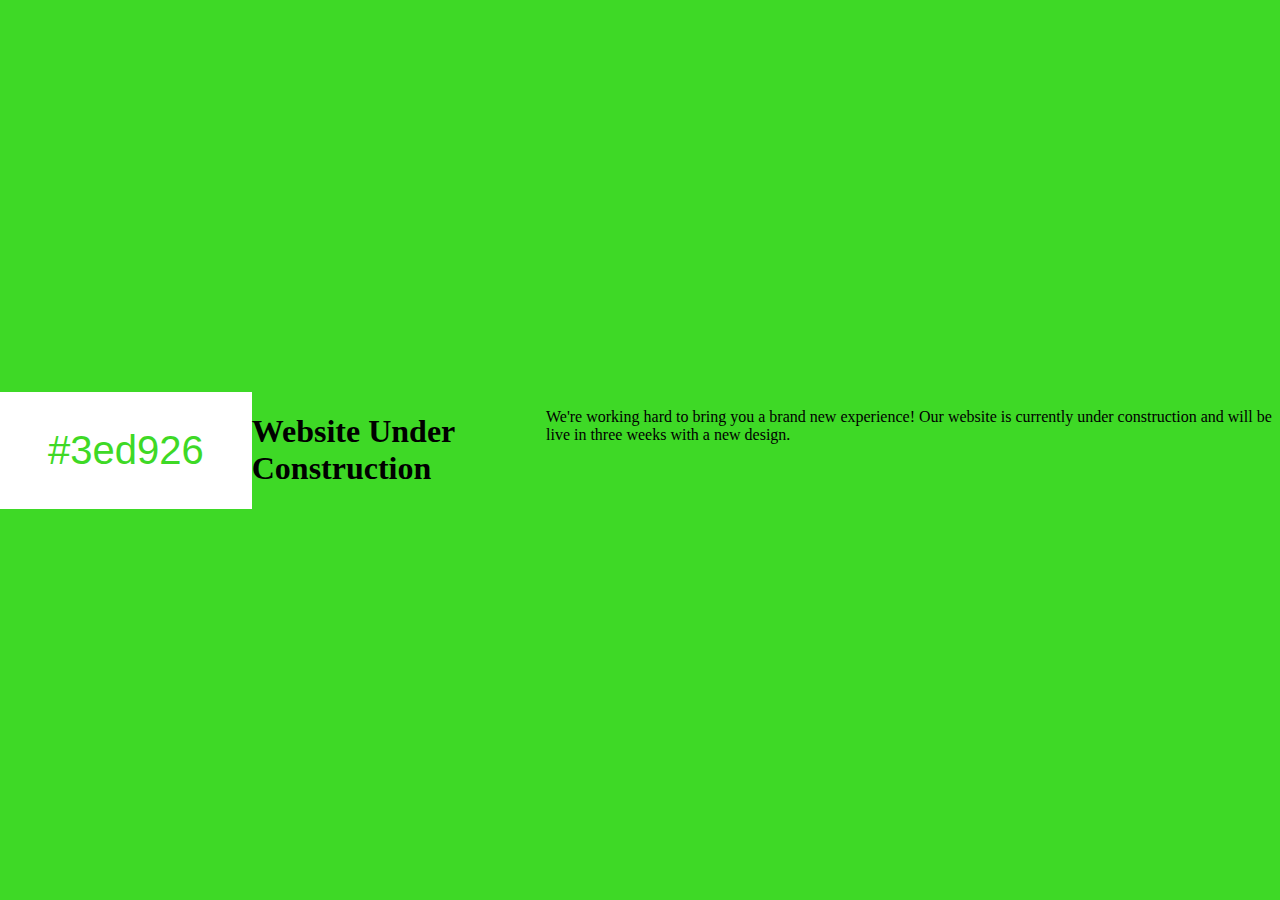
==== index.html @ 2e866cc5 "Update index.html" ====
<!DOCTYPE html>
<html lang="en">

<head>
    <meta charset="UTF-8">
    <meta name="viewport" content="width=device-width, initial-scale=1.0">
    <meta http-equiv="X-UA-Compatible" content="ie=edge">
    <title>#000000</title>
    <link type="image/x-icon" rel="shortcut icon" href="[data-uri]">
    <style>
        :root {
            --color: #000000;
            --color-transparent: #00000022;
        }

        ::selection {
            background: var(--color-transparent);
        }

        html,
        body {
            background: var(--color);
            height: 100%;
            margin: 0;
        }

        body {
            display: flex;
            align-items: center;
            justify-content: center;
            cursor: pointer;
        }

        #color {
            background: white;
            color: var(--color);
            font-size: 2.5rem;
            font-weight: 300;
            padding: 2.25rem 3rem;
            font-family: -apple-system, BlinkMacSystemFont, avenir next, avenir, helvetica neue, helvetica, ubuntu, roboto, noto, segoe ui, arial, sans-serif;
            cursor: text;
        }
    </style>
</head>

<body>
    <p id="color">#000000</p>
    <div style="display:flex;">
        <h1>Website Under Construction</h1>

        <p>We're working hard to bring you a brand new experience! Our website is currently under construction and will be live in three weeks with a new design.</p>
    </div>
    <script>
        function randomInt(min, max) {
            return Math.floor(Math.random() * (max - min + 1) + min);
        }

        function hslToHex(h, s, l) {
            h /= 360;
            s /= 100;
            l /= 100;
            var r = void 0,
                g = void 0,
                b = void 0;
            if (s === 0) {
                r = g = b = l; // achromatic
            } else {
                var hue2rgb = function hue2rgb(p, q, t) {
                    if (t < 0) t += 1;
                    if (t > 1) t -= 1;
                    if (t < 1 / 6) return p + (q - p) * 6 * t;
                    if (t < 1 / 2) return q;
                    if (t < 2 / 3) return p + (q - p) * (2 / 3 - t) * 6;
                    return p;
                };
                var q = l < 0.5 ? l * (1 + s) : l + s - l * s;
                var p = 2 * l - q;
                r = hue2rgb(p, q, h + 1 / 3);
                g = hue2rgb(p, q, h);
                b = hue2rgb(p, q, h - 1 / 3);
            }
            var toHex = function toHex(x) {
                var hex = Math.round(x * 255).toString(16);
                return hex.length === 1 ? '0' + hex : hex;
            };
            return '#' + toHex(r) + toHex(g) + toHex(b);
        }

        window.onload = function () {
            let stopProp = function (ev) {
                ev.stopPropagation();
            }

            var colorElement = document.getElementById("color");
            colorElement.addEventListener("click", stopProp, false);
            colorElement.addEventListener("mousedown", stopProp, false);

            var setFavicon = function (hex) {
                var canvas = document.createElement('canvas');
                canvas.width = 16;
                canvas.height = 16;
                var ctx = canvas.getContext('2d');
                ctx.fillStyle = hex;
                ctx.fillRect(0, 0, 16, 16);
                document.getElementsByTagName('link')[0].href = canvas.toDataURL("image/x-icon");
            }

            var setRandomColor = function setRandomColor() {
                var h = void 0,
                    s = void 0,
                    l = void 0;

                h = randomInt(0, 359);
                s = randomInt(55, 75);
                l = randomInt(40, 60);

                document.documentElement.style.setProperty('--color', 'hsl(' + h + ', ' + s + '%, ' + l + '%)');
                var hex = hslToHex(h, s, l);
                document.title = hex;
                colorElement.innerHTML = hex;
                document.documentElement.style.setProperty('--color-transparent', hex + '22');

                setFavicon(hex);
            };
            setRandomColor();

            var body = document.getElementsByTagName("body")[0];
            body.addEventListener("mousedown", function (ev) {
                ev.preventDefault();
            });
            body.addEventListener("click", function () {
                setRandomColor();
            }, false);
        };
    </script>
</body>

</html>
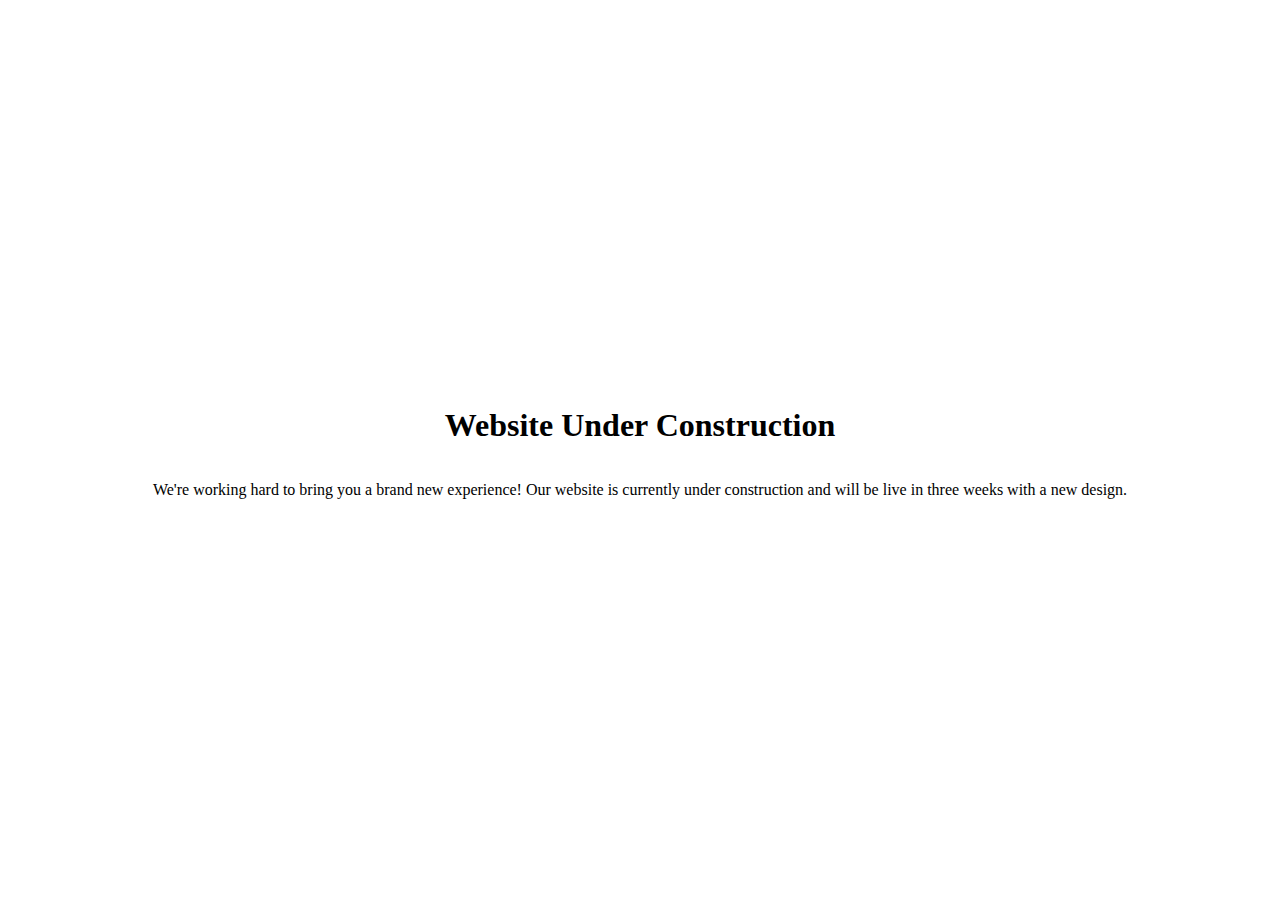
==== commit a06be2a9: "Update index.html" ====
--- a/index.html
+++ b/index.html
@@ -5,21 +5,11 @@
     <meta charset="UTF-8">
     <meta name="viewport" content="width=device-width, initial-scale=1.0">
     <meta http-equiv="X-UA-Compatible" content="ie=edge">
-    <title>#000000</title>
-    <link type="image/x-icon" rel="shortcut icon" href="[data-uri]">
+    <title>nestnomads</title>
     <style>
-        :root {
-            --color: #000000;
-            --color-transparent: #00000022;
-        }
-
-        ::selection {
-            background: var(--color-transparent);
-        }
 
         html,
         body {
-            background: var(--color);
             height: 100%;
             margin: 0;
         }
@@ -30,109 +20,15 @@
             justify-content: center;
             cursor: pointer;
         }
-
-        #color {
-            background: white;
-            color: var(--color);
-            font-size: 2.5rem;
-            font-weight: 300;
-            padding: 2.25rem 3rem;
-            font-family: -apple-system, BlinkMacSystemFont, avenir next, avenir, helvetica neue, helvetica, ubuntu, roboto, noto, segoe ui, arial, sans-serif;
-            cursor: text;
-        }
     </style>
 </head>
 
 <body>
-    <p id="color">#000000</p>
-    <div style="display:flex;">
+    <div style="display:flex;flex-direction: column;align-items: center;">
         <h1>Website Under Construction</h1>
 
         <p>We're working hard to bring you a brand new experience! Our website is currently under construction and will be live in three weeks with a new design.</p>
     </div>
-    <script>
-        function randomInt(min, max) {
-            return Math.floor(Math.random() * (max - min + 1) + min);
-        }
-
-        function hslToHex(h, s, l) {
-            h /= 360;
-            s /= 100;
-            l /= 100;
-            var r = void 0,
-                g = void 0,
-                b = void 0;
-            if (s === 0) {
-                r = g = b = l; // achromatic
-            } else {
-                var hue2rgb = function hue2rgb(p, q, t) {
-                    if (t < 0) t += 1;
-                    if (t > 1) t -= 1;
-                    if (t < 1 / 6) return p + (q - p) * 6 * t;
-                    if (t < 1 / 2) return q;
-                    if (t < 2 / 3) return p + (q - p) * (2 / 3 - t) * 6;
-                    return p;
-                };
-                var q = l < 0.5 ? l * (1 + s) : l + s - l * s;
-                var p = 2 * l - q;
-                r = hue2rgb(p, q, h + 1 / 3);
-                g = hue2rgb(p, q, h);
-                b = hue2rgb(p, q, h - 1 / 3);
-            }
-            var toHex = function toHex(x) {
-                var hex = Math.round(x * 255).toString(16);
-                return hex.length === 1 ? '0' + hex : hex;
-            };
-            return '#' + toHex(r) + toHex(g) + toHex(b);
-        }
-
-        window.onload = function () {
-            let stopProp = function (ev) {
-                ev.stopPropagation();
-            }
-
-            var colorElement = document.getElementById("color");
-            colorElement.addEventListener("click", stopProp, false);
-            colorElement.addEventListener("mousedown", stopProp, false);
-
-            var setFavicon = function (hex) {
-                var canvas = document.createElement('canvas');
-                canvas.width = 16;
-                canvas.height = 16;
-                var ctx = canvas.getContext('2d');
-                ctx.fillStyle = hex;
-                ctx.fillRect(0, 0, 16, 16);
-                document.getElementsByTagName('link')[0].href = canvas.toDataURL("image/x-icon");
-            }
-
-            var setRandomColor = function setRandomColor() {
-                var h = void 0,
-                    s = void 0,
-                    l = void 0;
-
-                h = randomInt(0, 359);
-                s = randomInt(55, 75);
-                l = randomInt(40, 60);
-
-                document.documentElement.style.setProperty('--color', 'hsl(' + h + ', ' + s + '%, ' + l + '%)');
-                var hex = hslToHex(h, s, l);
-                document.title = hex;
-                colorElement.innerHTML = hex;
-                document.documentElement.style.setProperty('--color-transparent', hex + '22');
-
-                setFavicon(hex);
-            };
-            setRandomColor();
-
-            var body = document.getElementsByTagName("body")[0];
-            body.addEventListener("mousedown", function (ev) {
-                ev.preventDefault();
-            });
-            body.addEventListener("click", function () {
-                setRandomColor();
-            }, false);
-        };
-    </script>
 </body>
 
 </html>
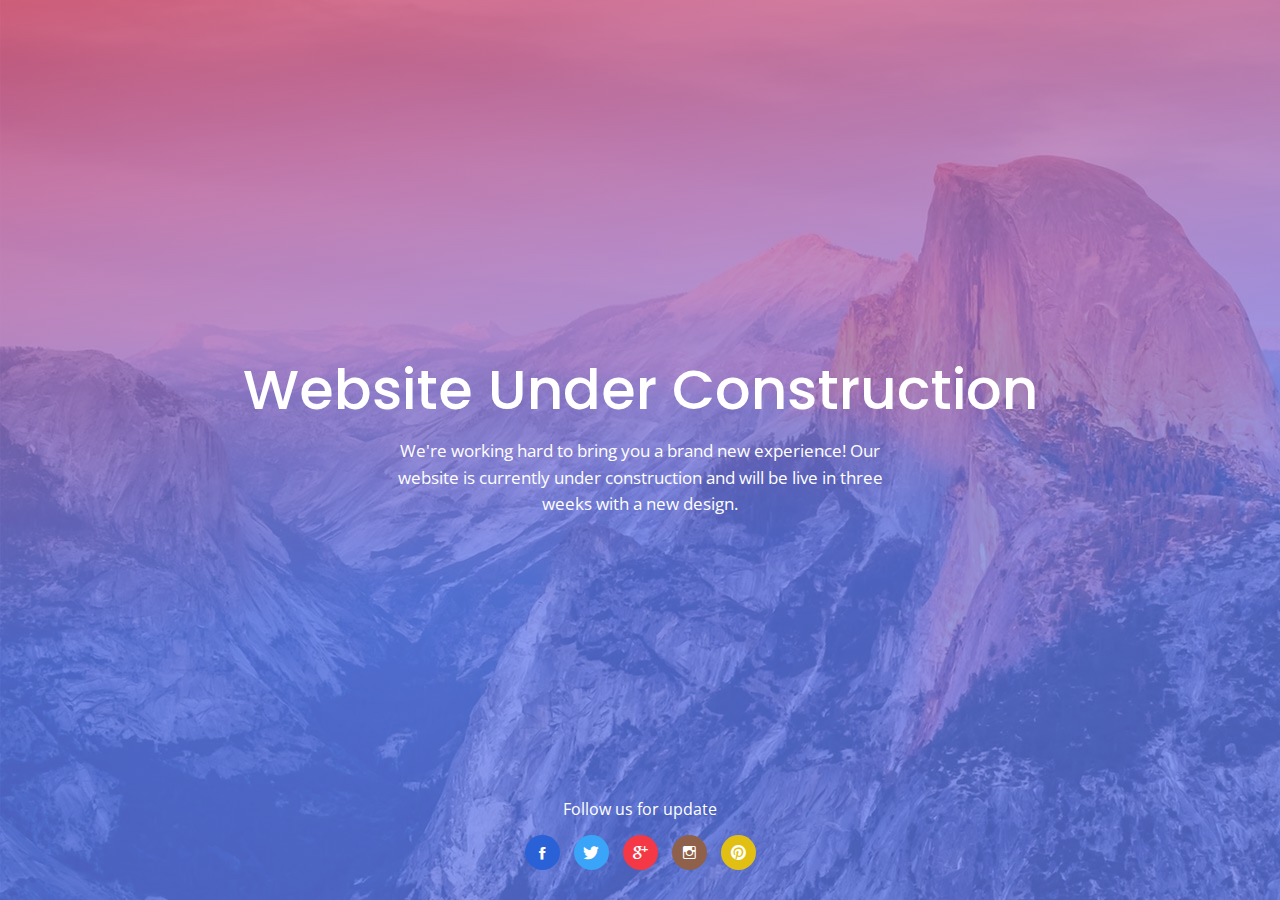
==== commit d923a237: "Update index.html" ====
--- a/index.html
+++ b/index.html
@@ -1,34 +1,58 @@
 <!DOCTYPE html>
 <html lang="en">
+  <head>
+    <title>Comming Soon</title>
+    <meta http-equiv="X-UA-Compatible" content="IE=edge" />
+    <meta name="viewport" content="width=device-width, initial-scale=1" />
+    <meta charset="UTF-8" />
 
-<head>
-    <meta charset="UTF-8">
-    <meta name="viewport" content="width=device-width, initial-scale=1.0">
-    <meta http-equiv="X-UA-Compatible" content="ie=edge">
-    <title>nestnomads</title>
-    <style>
+    <!-- Font -->
 
-        html,
-        body {
-            height: 100%;
-            margin: 0;
-        }
+    <link
+      href="https://fonts.googleapis.com/css?family=Open+Sans:400,700%7CPoppins:400,500"
+      rel="stylesheet"
+    />
 
-        body {
-            display: flex;
-            align-items: center;
-            justify-content: center;
-            cursor: pointer;
-        }
-    </style>
-</head>
+    <link href="common-css/ionicons.css" rel="stylesheet" />
 
-<body>
-    <div style="display:flex;flex-direction: column;align-items: center;">
-        <h1>Website Under Construction</h1>
+    <link href="07-comming-soon/css/styles.css" rel="stylesheet" />
 
-        <p>We're working hard to bring you a brand new experience! Our website is currently under construction and will be live in three weeks with a new design.</p>
+    <link href="07-comming-soon/css/responsive.css" rel="stylesheet" />
+  </head>
+  <body>
+    <div
+      class="main-area center-text"
+      style="background-image: url(images/countdown-6-1600x900.jpg)"
+    >
+      <div class="display-table">
+        <div class="display-table-cell">
+          <h1 class="title"><b>Website Under Construction</b></h1>
+          <p class="desc font-white">
+            We're working hard to bring you a brand new experience! Our website
+            is currently under construction and will be live in three weeks with
+            a new design.
+          </p>
+
+          <ul class="social-btn">
+            <li class="list-heading">Follow us for update</li>
+            <li>
+              <a href="#"><i class="ion-social-facebook"></i></a>
+            </li>
+            <li>
+              <a href="#"><i class="ion-social-twitter"></i></a>
+            </li>
+            <li>
+              <a href="#"><i class="ion-social-googleplus"></i></a>
+            </li>
+            <li>
+              <a href="#"><i class="ion-social-instagram-outline"></i></a>
+            </li>
+            <li>
+              <a href="#"><i class="ion-social-pinterest"></i></a>
+            </li>
+          </ul>
+        </div>
+      </div>
     </div>
-</body>
-
+  </body>
 </html>
--- a/07-comming-soon/css/styles.css
+++ b/07-comming-soon/css/styles.css
@@ -0,0 +1,379 @@
+html {
+  font-size: 100%;
+  height: 100%;
+  width: 100%;
+  overflow-x: hidden;
+  margin: 0px;
+  padding: 0px;
+  touch-action: manipulation;
+}
+
+body {
+  font-size: 16px;
+  font-family: "Open Sans", sans-serif;
+  width: 100%;
+  height: 100%;
+  margin: 0;
+  font-weight: 400;
+  -webkit-font-smoothing: antialiased;
+  -moz-osx-font-smoothing: grayscale;
+  word-wrap: break-word;
+  overflow-x: hidden;
+  color: #333;
+}
+
+h1,
+h2,
+h3,
+h4,
+h5,
+h6,
+p,
+a,
+ul,
+span,
+li,
+img,
+inpot,
+button {
+  margin: 0;
+  padding: 0;
+}
+
+h1,
+h2,
+h3,
+h4,
+h5,
+h6 {
+  line-height: 1.5;
+  font-weight: inherit;
+}
+
+h1,
+h2,
+h3 {
+  font-family: "Poppins", sans-serif;
+}
+
+p {
+  line-height: 1.6;
+  font-size: 1.05em;
+  font-weight: 400;
+  color: #555;
+}
+
+h1 {
+  font-size: 3.5em;
+  line-height: 1;
+}
+h2 {
+  font-size: 3em;
+  line-height: 1.1;
+}
+h3 {
+  font-size: 2.5em;
+}
+h4 {
+  font-size: 1.5em;
+}
+h5 {
+  font-size: 1.2em;
+}
+h6 {
+  font-size: 0.9em;
+  letter-spacing: 1px;
+}
+
+a,
+button {
+  display: inline-block;
+  text-decoration: none;
+  color: inherit;
+  transition: all 0.3s;
+  line-height: 1;
+}
+
+a:focus,
+a:active,
+a:hover,
+button:focus,
+button:active,
+button:hover,
+a b.light-color:hover {
+  text-decoration: none;
+  color: #e45f74;
+}
+
+b {
+  font-weight: 500;
+}
+
+img {
+  width: 100%;
+}
+
+li {
+  list-style: none;
+  display: inline-block;
+}
+
+span {
+  display: inline-block;
+}
+
+button {
+  outline: 0;
+  border: 0;
+  background: none;
+  cursor: pointer;
+}
+
+b.light-color {
+  color: #444;
+}
+
+.icon {
+  font-size: 1.1em;
+  display: inline-block;
+  line-height: inherit;
+}
+
+[class^="icon-"]:before,
+[class*=" icon-"]:before {
+  line-height: inherit;
+}
+
+html {
+  -webkit-box-sizing: border-box;
+  box-sizing: border-box;
+}
+
+*,
+*::before,
+*::after {
+  -webkit-box-sizing: inherit;
+  box-sizing: inherit;
+}
+
+/* ---------------------------------
+2. COMMONS FOR PAGE DESIGN
+--------------------------------- */
+
+.center-text {
+  text-align: center;
+}
+
+.display-table {
+  display: table;
+  height: 100%;
+  width: 100%;
+}
+
+.display-table-cell {
+  display: table-cell;
+  vertical-align: middle;
+}
+
+::-webkit-input-placeholder {
+  font-size: 0.9em;
+  letter-spacing: 1px;
+}
+
+::-moz-placeholder {
+  font-size: 0.9em;
+  letter-spacing: 1px;
+}
+
+:-ms-input-placeholder {
+  font-size: 0.9em;
+  letter-spacing: 1px;
+}
+
+:-moz-placeholder {
+  font-size: 0.9em;
+  letter-spacing: 1px;
+}
+
+.full-height {
+  height: 100%;
+}
+
+.position-static {
+  position: static;
+}
+
+.font-white {
+  color: #fff;
+}
+
+/* ---------------------------------
+3. MAIN SECTION
+--------------------------------- */
+
+.main-area {
+  position: relative;
+  z-index: 1;
+  height: 100%;
+  padding: 0 20px;
+  background-size: cover;
+  box-shadow: 2px 5px 30px rgba(0, 0, 0, 0.3);
+  color: #fff;
+}
+
+.main-area:after {
+  content: "";
+  position: absolute;
+  top: 0;
+  bottom: 0;
+  left: 0;
+  right: 0;
+  z-index: -1;
+  opacity: 0.7;
+  background: linear-gradient(-9deg, #6a82fb 0%, #6a82fb 40%, #fc5c7d 100%);
+}
+
+.main-area .desc {
+  margin: 20px auto;
+  max-width: 500px;
+}
+
+.main-area .notify-btn {
+  margin: 20px 0;
+  padding: 13px 35px;
+  border-radius: 50px;
+  border: 2px solid #f84982;
+  color: #fff;
+  background: #f84982;
+}
+
+.main-area .notify-btn:hover {
+  background: none;
+}
+
+/* EMAIL INPUT */
+
+.main-area .email-input-area {
+  margin: 40px auto;
+  position: relative;
+  width: 450px;
+  height: 53px;
+}
+
+.main-area .email-input-area .email-input {
+  width: 100%;
+  position: absolute;
+  top: 0;
+  bottom: 0;
+  left: 0;
+  border-radius: 40px;
+  border: 0;
+  outline: 0;
+  padding: 0 140px 0 25px;
+  transition: all 0.2s;
+  background: #f1f2f3;
+  box-shadow: inset 0 0 1px rgba(0, 0, 0, 0.1),
+    0px 0px 0px 5px rgba(255, 255, 255, 0.3);
+  border: 1px solid transparent;
+}
+
+.main-area .email-input-area .email-input:focus {
+  border-color: #f89fbc;
+}
+
+.main-area .email-input-area .submit-btn {
+  width: 120px;
+  text-align: center;
+  position: absolute;
+  top: 5px;
+  bottom: 5px;
+  right: 5px;
+  font-size: 0.9em;
+  border-radius: 40px;
+  transition: all 0.3s;
+  background: #f84982;
+  color: #fff;
+}
+
+.main-area .email-input-area .submit-btn:hover {
+  background: #e40b52;
+}
+
+/* TIME COUNTDOWN */
+
+#normal-countdown {
+  text-align: center;
+}
+
+#normal-countdown .time-sec {
+  position: relative;
+  display: inline-block;
+  margin: 12px;
+  height: 90px;
+  width: 90px;
+  border-radius: 100px;
+  box-shadow: 0px 0px 0px 5px rgba(255, 255, 255, 0.5);
+  background: #fff;
+  color: #333;
+}
+
+#normal-countdown .time-sec .main-time {
+  font-weight: 500;
+  line-height: 70px;
+  font-size: 2em;
+  color: #f84982;
+}
+
+#normal-countdown .time-sec span {
+  position: absolute;
+  bottom: 20px;
+  left: 50%;
+  transform: translateX(-50%);
+  font-size: 0.9em;
+  font-weight: 600;
+}
+
+/* SOCIAL BTN */
+
+.main-area .social-btn {
+  position: absolute;
+  bottom: 30px;
+  width: 100%;
+  left: 50%;
+  transform: translateX(-50%);
+}
+
+.main-area .social-btn .list-heading {
+  display: block;
+  margin-bottom: 15px;
+}
+
+.main-area .social-btn > li > a > i {
+  display: inline-block;
+  height: 35px;
+  width: 35px;
+  line-height: 35px;
+  border-radius: 40px;
+  font-size: 1.04em;
+  margin: 0 5px;
+}
+
+.main-area .social-btn > li > a > i:hover {
+  background: #fff !important;
+}
+
+.main-area .social-btn > li > a > i[class*="facebook"] {
+  background: #2a61d6;
+}
+.main-area .social-btn > li > a > i[class*="twitter"] {
+  background: #3aa4f8;
+}
+.main-area .social-btn > li > a > i[class*="google"] {
+  background: #f43846;
+}
+.main-area .social-btn > li > a > i[class*="instagram"] {
+  background: #8f614a;
+}
+.main-area .social-btn > li > a > i[class*="pinterest"] {
+  background: #e1c013;
+}
--- a/07-comming-soon/css/responsive.css
+++ b/07-comming-soon/css/responsive.css
@@ -0,0 +1,91 @@
+
+
+/* Screens Resolution : 992px
+-------------------------------------------------------------------------- */
+@media only screen and (max-width: 1200px) {
+
+}
+
+/* Screens Resolution : 992px
+-------------------------------------------------------------------------- */
+@media only screen and (max-width: 992px) {
+	
+	
+
+}
+
+
+/* Screens Resolution : 767px
+-------------------------------------------------------------------------- */
+@media only screen and (max-width: 767px) {
+	
+	/* ---------------------------------
+	1. PRIMARY STYLES
+	--------------------------------- */
+
+	p{ line-height: 1.4; }
+
+	h1{ font-size: 2.8em; line-height: 1; }
+	h2{ font-size: 2.2em; line-height: 1.1; }
+	h3{ font-size: 1.8em; }
+	
+	
+	/* ---------------------------------
+	3. MAIN SECTION
+	--------------------------------- */
+	
+	.main-area{ padding-bottom: 80px; }
+	
+	.main-area .email-input-area{ margin: 5% auto; width: 90%; height: 47px; }
+	
+	.main-area .email-input-area .email-input{ width: 100%; position: absolute; top: 0; bottom: 0; left: 0; 
+	border-radius: 40px; border: 0; outline: 0; padding: 0 95px 0 15px; }
+
+	.main-area .email-input-area .submit-btn{ width: 80px; text-align: center; position: absolute; top: 5px; bottom: 5px; right: 5px;  }
+	
+	
+	/* TIME COUNTDOWN */
+
+	#normal-countdown .time-sec{ height: 70px; width: 70px; margin: 7px; }
+
+	#normal-countdown .time-sec .main-time{ line-height: 55px; font-size: 1.8em; }
+	
+	#normal-countdown .time-sec span{ bottom: 12px; }
+	
+}
+
+/* Screens Resolution : 479px
+-------------------------------------------------------------------------- */
+@media only screen and (max-width: 479px) {
+
+	/* ---------------------------------
+	1. PRIMARY STYLES
+	--------------------------------- */
+
+	body{ font-size: 12px; }
+	
+	/* ---------------------------------
+	3. MAIN SECTION
+	--------------------------------- */
+	
+	/* TIME COUNTDOWN */
+
+	#normal-countdown .time-sec{ height: 60px; width: 60px; }
+
+	#normal-countdown .time-sec .main-time{ line-height: 45px; font-size: 1.5em;}
+	
+}
+
+/* Screens Resolution : 359px
+-------------------------------------------------------------------------- */
+@media only screen and (max-width: 359px) {
+	
+	
+}
+
+/* Screens Resolution : 290px
+-------------------------------------------------------------------------- */
+@media only screen and (max-width: 290px) {
+	
+	
+}